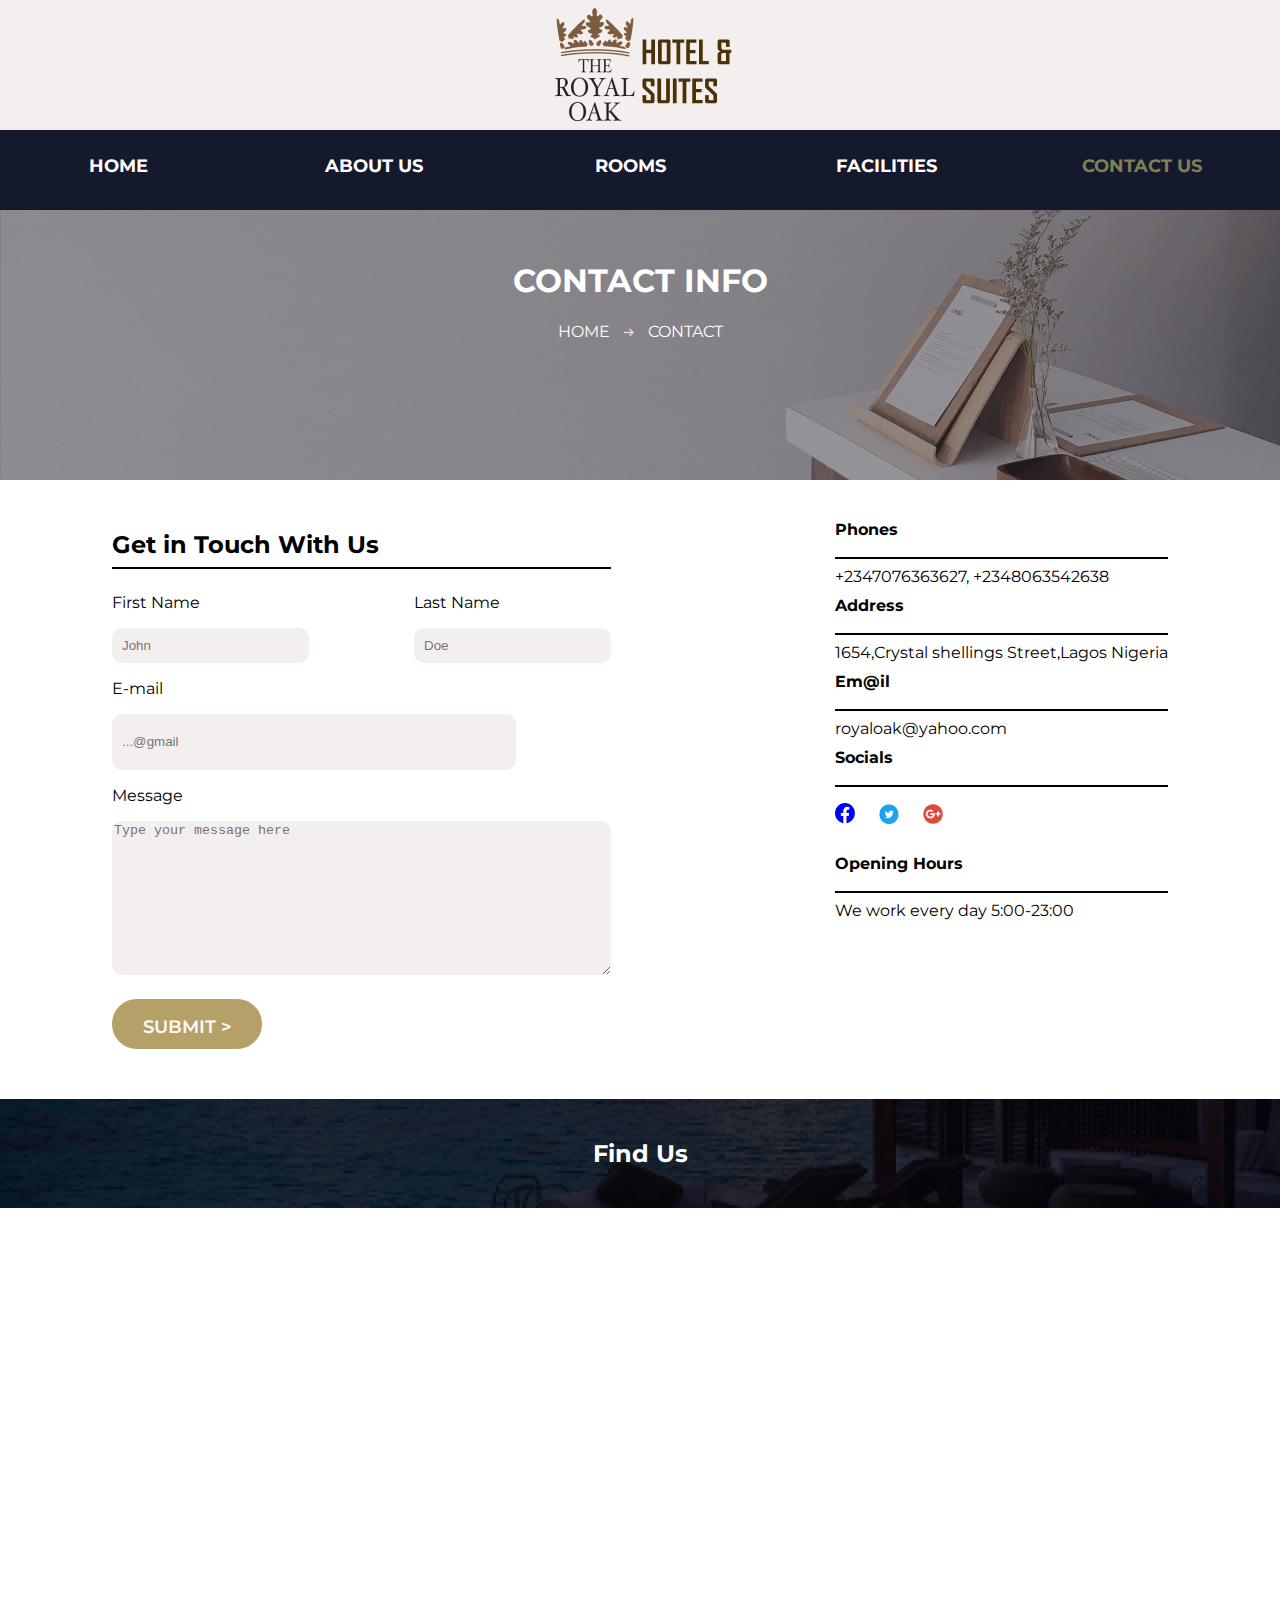
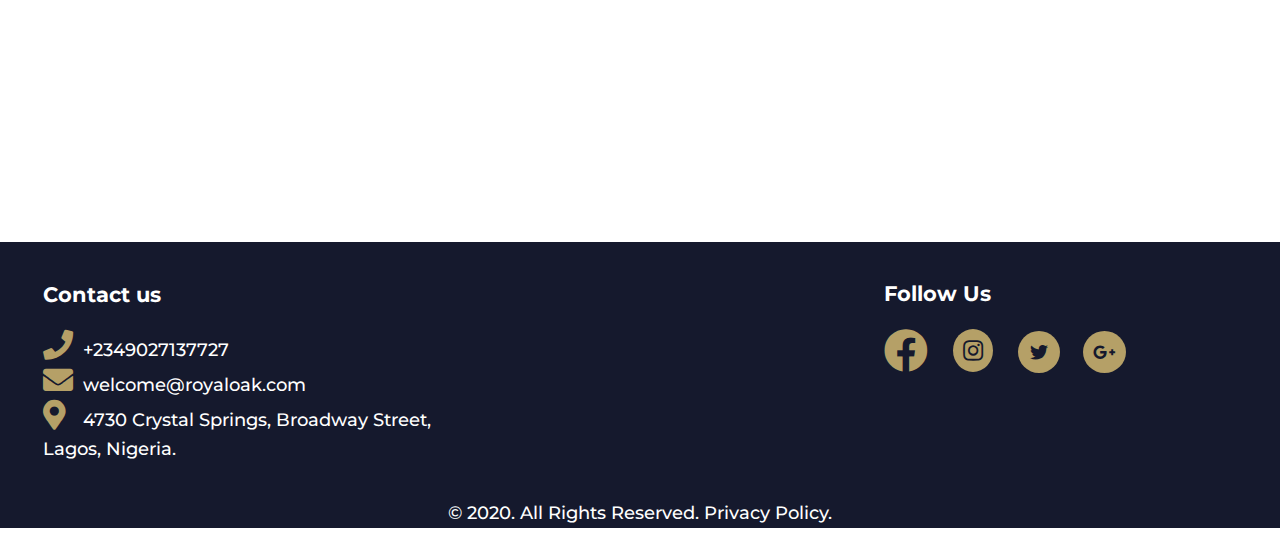
==== html/contact.html @ d73320b3 "This is the final website" ====
<!DOCTYPE html>
<html lang="en">
<head>
    <meta charset="UTF-8">
    <meta name="viewport" content="width=device-width, initial-scale=1.0">
    <link rel="stylesheet" href="../css/myStyle.css" type="text/css">
    <link rel="stylesheet" href="../css/header.css" type="text/css">
    <link rel="stylesheet" href="../css/footer.css" type="text/css" />
    <link rel="stylesheet" href="https://use.fontawesome.com/releases/v5.8.2/css/all.css">
    <link href="https://fonts.googleapis.com/css2?family=Montserrat&display=swap" rel="stylesheet">
    <meta charset="UTF-8">
    <title>Royal Oak Hotels</title>
    <style>iframe {width:100%;height:70vh;}</style>
</head>
<body>
    <header >
    <a href="../index.html"><img src="../images/image1.png" align="center"></a>
          <div class="header">
            <div class="burger">
                    <div class="line line1"></div>
                    <div class="line line2"></div>
                    <div class="line line3"></div>
                </div>
            <div class="nav-links" >
            <div>
                <div><a  style="text-decoration:none" href="../index.html">HOME</a></div>
            </div>
            <div>
                <div><a style="text-decoration:none" href="#about_us">ABOUT US</a></div>
            </div>
            <div>
                <div><a style="text-decoration:none" href="../html/rooms.html">ROOMS</a></div>
            </div>
            <div>
                <div><a style="text-decoration:none" href="../html/facilities.html">FACILITIES</a></div>
            </div>
            <div>
                <div class="active"><a style="text-decoration:none" href="../html/contact.html">CONTACT US</a></div>
            </div>
            </div>
          </div>
    </header>
          <div class="item-b">
              <h1>CONTACT INFO</h1>
                  <div class="item-head">
                      <p>HOME</p>
                      <img src="../images/arrow.png" width="10" alt="">
                      <p>CONTACT</p>
                    </div>
          </div>

          <div class="item-c">
              <div class="item-c-a">
                 <h2>Get in Touch With Us</h2>
                   <hr>
                  <form>
                     <div class="formname">
                     <div class="name-a"><p>First Name</p>
                     <input type="text" name="firstname" placeholder="John" class="box">
                     </div>
                     <div class="name-b">
                     <p>Last Name</p>
                     <input type="text" name="lastname" placeholder="Doe" class="box">
                     </div>
                     </div>
                          <p>E-mail</p>
                         <input type= "email" name="email" placeholder="...@gmail" class="box" id="mail">
                         <p>Message</p>
                        <textarea name="message" placeholder="Type your message here" id="message" cols="60" rows="10"></textarea>
                       <button type="button" class="button2">SUBMIT ></button>
                 </form>
              </div>
              <div class="class item-c-b">
                  <p class="title">Phones</p>
                  <hr>
                  <img src="../image/phone.png" width="20" alt="">+2347076363627, +2348063542638
                  <p class="title">Address</p>
                  <hr>
                  <img src="../image/location.png" width="20" alt="">1654,Crystal shellings Street,Lagos Nigeria
                  <p class="title">Em@il</p>
                  <hr>
                  <img src="../image/mail.png" width="20" alt="">royaloak@yahoo.com
                  <p class="title">Socials</p>
                 
                  <hr>
                  <ul class="social-icons">
                    <li><a href="#"><img src="../images/facebook.png" width="20" alt=""></a></li>
                    <li><a href="#"><img src="../images/twitter.png" width="20" alt=""></a></li>
                    <li><a href="#"><img src="../images/google.png" width="20" alt=""></a></li>
                  </ul>
                  <p class="title">Opening Hours</p>
                  <hr>
                  <img src="../image/clock.png" width="20" alt="">We work every day 5:00-23:00
              </div>
          </div>
          <section id="find">
              <h2>Find Us</h2>
          </section>
         <section>
            <iframe src="https://www.google.com/maps/embed?pb=!1m18!1m12!1m3!1d63428.01784287424!2d3.312841671476628!3d6.489853430764347!2m3!1f0!2f0!3f0!3m2!1i1024!2i768!4f13.1!3m3!1m2!1s0x103b8c1aaf26ce7d%3A0x4d2fd698b58de1a3!2sSurulere%2C%20Lagos!5e0!3m2!1sen!2sng!4v1591697565891!5m2!1sen!2sng" width="600" height="450" frameborder="0" style="border:0;" allowfullscreen="" aria-hidden="false" tabindex="0"></iframe>
         </section>
          <footer>
        <div class="footer-div">
            <div class="contact">
                <h3>Contact us</h3>
                <a href="#" target="_blank"><i class="fa fa-phone"></i>+2349027137727</a><br />
                <a href="#" target="_blank"><i class="fa fa-envelope"></i>welcome@royaloak.com</a><br />
                <a href="#" target="_blank"><i class="fa fa-map-marker-alt"></i>4730 Crystal Springs,
                    Broadway Street,<br />Lagos, Nigeria.</a>
            </div>


            <div class="social-links-2">
                <h3>Follow Us</h3>
                <a href="#" target="_blank" class="btn"><i class="fab fa-facebook"></i></a>
                <a href="#" target="_blank" class="btn contact-details"><i class="fab fa-instagram"></i></a>
                <a href="#" target="_blank" class="btn contact-details"><i class="fab fa-twitter"></i></a>
                <a href="#" target="_blank" class="btn contact-details"><i class="fab fa-google-plus-g"></i></a>
            </div>

            <div class="social-links-3">
                <p>© 2020. All Rights Reserved. Privacy Policy.
                </p>
            </div>
        </div>
    </footer>

        <script src="../js/icon.js"></script>
    
</body>
</html>
---- css/myStyle.css ----
html,body{
    font-family: 'Montserrat';
    width: 100%;
    margin: 0px;
    padding: 0px;
    overflow-x: hidden; 
}

header{
  text-align:center;
  background-color: #F4EFEF;
}

.item-a {
    background-color: #16253D;
    border: 0px #16253D none;
    width: auto;
    height: 10vh;
    text-align: center;
    padding-top: 20px;
}

.item-a>ul>li {
    display: inline;
    list-style-type: none;
    margin: 20px;
    padding: 50px;
    color: white;
}

.item-b {
    background-image:url(../images/bg-breadcrumbs.png);
    background-size:cover;
    background-position:fixed;
    color:white;
    overflow:hidden;
    width: auto;
    height: 30vh;
    text-align: center;
}

h1 {
    text-align: center;
    padding-top: 30px;
}

.item-head>p {
    display: inline;
    margin: 0px;
    padding: 10px;
}

.item-c {
    display: flex;
    flex-direction: row;
    justify-content: space-around;
    align-items: flex-start;
}

#wrap {
    text-align: justify;
}

.item-c-a>h2{
    margin-bottom: 0px;
}


.button2 {
  width: 150px;
  height: 50px;
  background-color:#B5A067;
  cursor: pointer;
  border: 3px solid #B5A067;
  box-sizing: border-box;
  border-radius: 50px;
  font-family: Montserrat;
  font-style: normal;
  font-weight: 600;
  font-size: 18px;
  line-height: 30px;
  text-align: center;
  color: #FFFAFA;
  margin-bottom: 20px;
  margin-top: 20px;
}


.box {
    border-radius: 10px;
    border-style: none;
    background-color: #F4EFEF;
    /* height: 4vh; */
    padding:10px
}

#mail {
    width: 30vw;
    height: 4vh;
}

.formname {
    display: flex;
    flex-direction: row;
    justify-content: space-between;
    align-items: flex-start;
    flex-wrap: wrap;
}

.name-a {
    display:inline;
    padding-right: 35px;
}

textarea{
    border-radius: 10px;
    background-color:#F4EFEF;
    border-style: none;
}

button {
    display: block;
    border-radius: 10px;
    border-style: none;
    height: 5vh;
    width: 10vw;
    padding: 10px;
    text-align: center;
    background-color:#B5A067;
    margin-top: 10px;
    color: #fff;
}

.title {
    font-weight: bolder;
    margin-bottom: 3px;
}

.item-c-a {
    margin: 10px;
    padding: 20px;
}


.item-c-b {
    margin: 10px;
    padding: 20px;
}

.item-c-b  p{
    padding:10px 0px 10px 0px;
    margin:0;
}
.social-icons li{
    list-style-type: none;
    display: inline;
    padding:10px;
}
.social-icons{
    margin-left: -50px;
}
hr{
    border:solid black .5px;
}

section {
    margin: 0px;
}


#find{
    background-image: url(../images/wrapper-pic.png);
    background-size: cover;
    padding:20px;
    text-align: center;
    color: #fff;
}


/* media queries */

@media only screen and (max-width: 768px) {
    .item-c{
        flex-direction: column;
    }
    .item-c-b{
        border-left: none;
        margin-bottom: 10px;
    }
    .formname{
        flex-direction: column;
    }
}
---- css/header.css ----
.header{
    position: relative;
    /* border: 1px solid blue; */
    box-sizing: border-box;
    align-items: flex-end;
    background: #FFFFF0
}


/* the nav links */
.header .nav-links{
    /* border:1px solid red; */
    text-transform: capitalize;
    width: 100%;
    margin-top:0;
    display: flex;
    justify-content: space-around;
    background-color:#15192D;
    
    
}
.nav-links>div{
    display: flex;
    justify-content: space-evenly;
    /* border: 1px solid black; */
    width: 40%;
    height: 60px;
    padding-top: 20px;
    
}
.nav-links>div a{
    text-decoration: none;
    font-size: 600;
    color: white;
    margin-top: 10px;
    padding:0 20px 0 0;
    font-family: Montserrat;
    font-style: normal;
    font-weight: bold;
    font-size: 18px;
    line-height: 32px;
    text-decoration: none;
}


.nav-links>div .active a{
    color: #808052;
}

/* the burger menu */
.burger{
    cursor: pointer;
    
}

.burger .line{
    width: 30px;
    height: 3px;
    background-color: #808052;
    margin: 5px;
    display:none;
}


.page-title{
    background-color: #808052;
    padding: 30px;
    font-family: 'Playfair Display', serif;
    color:#fffafa;
}

/* main */
.main-page {
    width: 90%;
    margin: 0 auto;
    display: flex;
    flex-direction: column;
    justify-content: center;
}

/* sections */
.standard {
    margin-top: 80px;
    display: grid;
    grid-template-columns: 35% 65%;
    grid-gap: 20px;
}

.text {
    text-align: left;
}

.heading {
    color: #808052;
    font-family: 'Playfair Display', serif;
}


.standard span,
.economy span {
    display: block;
    margin: 10px 0;
    font-size: 0.7rem;
    font-family: 'Poppins', sans-serif;
}

.standard span.price,
.economy span.price {
    font-size: 0.9rem;
    color: #808052;
}

.links {
    margin-top: 20px;
}

.standard a.book-now,
.economy a.book-now {
    background-color: #808052;
    color: #fffafa;
    font-size: 1.3rem;
    text-transform: uppercase;
    text-decoration: none;
    padding: 15px 30px;
    font-family: 'Poppins', sans-serif;
}

.standard a.more,
.economy a.more {
    color: black;
    text-decoration: none;
    border-bottom: 1px solid black;
    font-size: .7rem;
    margin: 0 20px;
    font-family: 'Poppins', sans-serif;
    text-transform: capitalize;
}

.standard a.more::after,
.economy a.more::after {
    content: ">";
    border-bottom: none;
}

.standard .photo img,
.economy .photo img {
    width: 100%;
    height: 456px;
}

.economy {
    margin-top: 80px;
    display: grid;
    grid-template-columns: 65% 35%;
    grid-gap: 20px;
}

ml {
    margin-left: 20px;
}

.mr {
    margin-right: 20px;
}

.mt {
    margin-top: 20px;
}



/* For the mobile view */
@media only screen and (max-width: 768px) {
    /* take the logo to the left, hide the nav links, and show the burger icon */

     .header{
        display:block;
        overflow: hidden;
     }
     
    /* arrange the nav links ontop of each other*/
    .header .nav-links{
        display: block;
        margin-top: -40px;
        background-color: white;
    }
    .nav-links>div{
        display: block;
        width: 100%;
    }
    .nav-links>div div{
        text-align: center;
    }
    .nav-links>div div:hover{
        background-color: slategray;
    }
    .nav-links>div div a{
        display:block;
        width: 100%;
        height: 100%;
        padding: 10px;
        transition: transform 0.4s linear;
        color: black;
        
    }
    .nav-links>div div a:hover {
        transform: translateX(20px);
        color: white;
    }
    /* hide nav bar */
    .header .nav-links{
        max-height: 0;
        pointer-events: none;
        transition: max-height 0.3s linear;
    }

    .header .nav-links-show{
        max-height: 100vh;
        pointer-events: all;
        display: block;
    }
    /* show burger */
    .burger{
        position: relative;
        top:-25px;
        padding: 10px;
        transition: transform 0.3s linear;
        width: fit-content;
        height: fit-content;
        margin-left: auto;
        margin-bottom: 10px;
        margin-top: 20px;
    }
    .burger:hover{
        transform: scale(1.1);
    }
    .burger .line{
        display:block;
        transition: all 0.3s linear;
    }
    
    /* turn burger to X */
    .x-bar .line1{
        transform: rotate(-45deg) translate(-5px,6px);
    }
    .x-bar .line2{
        opacity: 0;
    }
    .x-bar .line3{
        transform: rotate(45deg) translate(-5px,-6px);
    }
    /* reduce the padding of the  banner*/
    .page-title .title {
        font-size: 20px;
        text-align: center;
    }

    .standard {
        margin-top: 80px;
        display: flex;
        flex-direction: column;
        grid-gap: 10px;
        grid-template-columns: 50% 50%;
    }

    .standard .text-small-screen {
        order: 2;
    }

    .standard .img-small-screen {
        order: 1;
        margin-top: 20px;
    }

    .economy {
        margin-top: 80px;
        display: flex;
        flex-direction: column;
        grid-gap: 10px;
    }

    .economy .photo img,
    .standard .photo img {
        height: 200px;
    }

    .economy .text .heading,
    .standard .text .heading {
        font-size: 30px;
        text-align: center;
    }

    .economy .text .price,
    .standard .text .price {
        font-size: 15px;
    }

    .economy .text .links .book-now,
    .standard .text .links .book-now {
        font-size: 12px;
    }
---- css/footer.css ----
footer {
    background: #15192D;
    width: 100%;
}

.footer-div {
    color: white;
    font-family: 'Montserrat',
        sans-serif;
    font-style: normal;
    font-weight: 500;
    font-size: 18px;
    line-height: 29px;
}

.contact {
    margin-left: 2%;
    padding: 17px;
}

.social-links-2 {
    float: right;
    margin-top: -223px;
    margin-right: 12%;
}

.btn {
    width: 1440px;
    height: 299px;
    left: 0px;
    top: 3101px;
}

a {
    text-decoration: none;
    color: #ffffff;
}

.fa-phone {
    width: 40px;
    font-size: 30px;
}

.fa-envelope {
    width: 40px;
    font-size: 30px;
}

.fa-map-marker-alt {
    width: 40px;
    font-size: 30px;
}

a i {
    color: #B5A067;
}

.fa-facebook {
    color: #B5A067;
    margin-right: 20px;
    font-size: 44px;
}

.fa-instagram {
    background-color: #B5A067;
    color: #15192D;
    padding: 10px;
    border-radius: 50%;
    position: relative;
    bottom: 8px;
    margin-right: 20px;
    font-size: 23px;
}

.fa-twitter {
    background-color: #B5A067;
    color: #15192D;
    padding: 12px;
    border-radius: 50%;
    position: relative;
    bottom: 8px;
    margin-right: 18px;
}

.fa-google-plus-g {
    background-color: #B5A067;
    color: #15192D;
    padding: 12px 10px;
    border-radius: 50%;
    position: relative;
    bottom: 8px;
}

.social-links-3 {
    text-align: center;
}

@media only screen and (max-width: 768px) {

    /* For mobile phones: */
    .social-links-2 {
        float: none;
        margin-top: 20px;
        text-align: center;
        margin-left: 12%;
    }
}

@media only screen and (max-width: 768px) {

    /* For mobile phones: */
    .contact {
        text-align: center;
    }
}
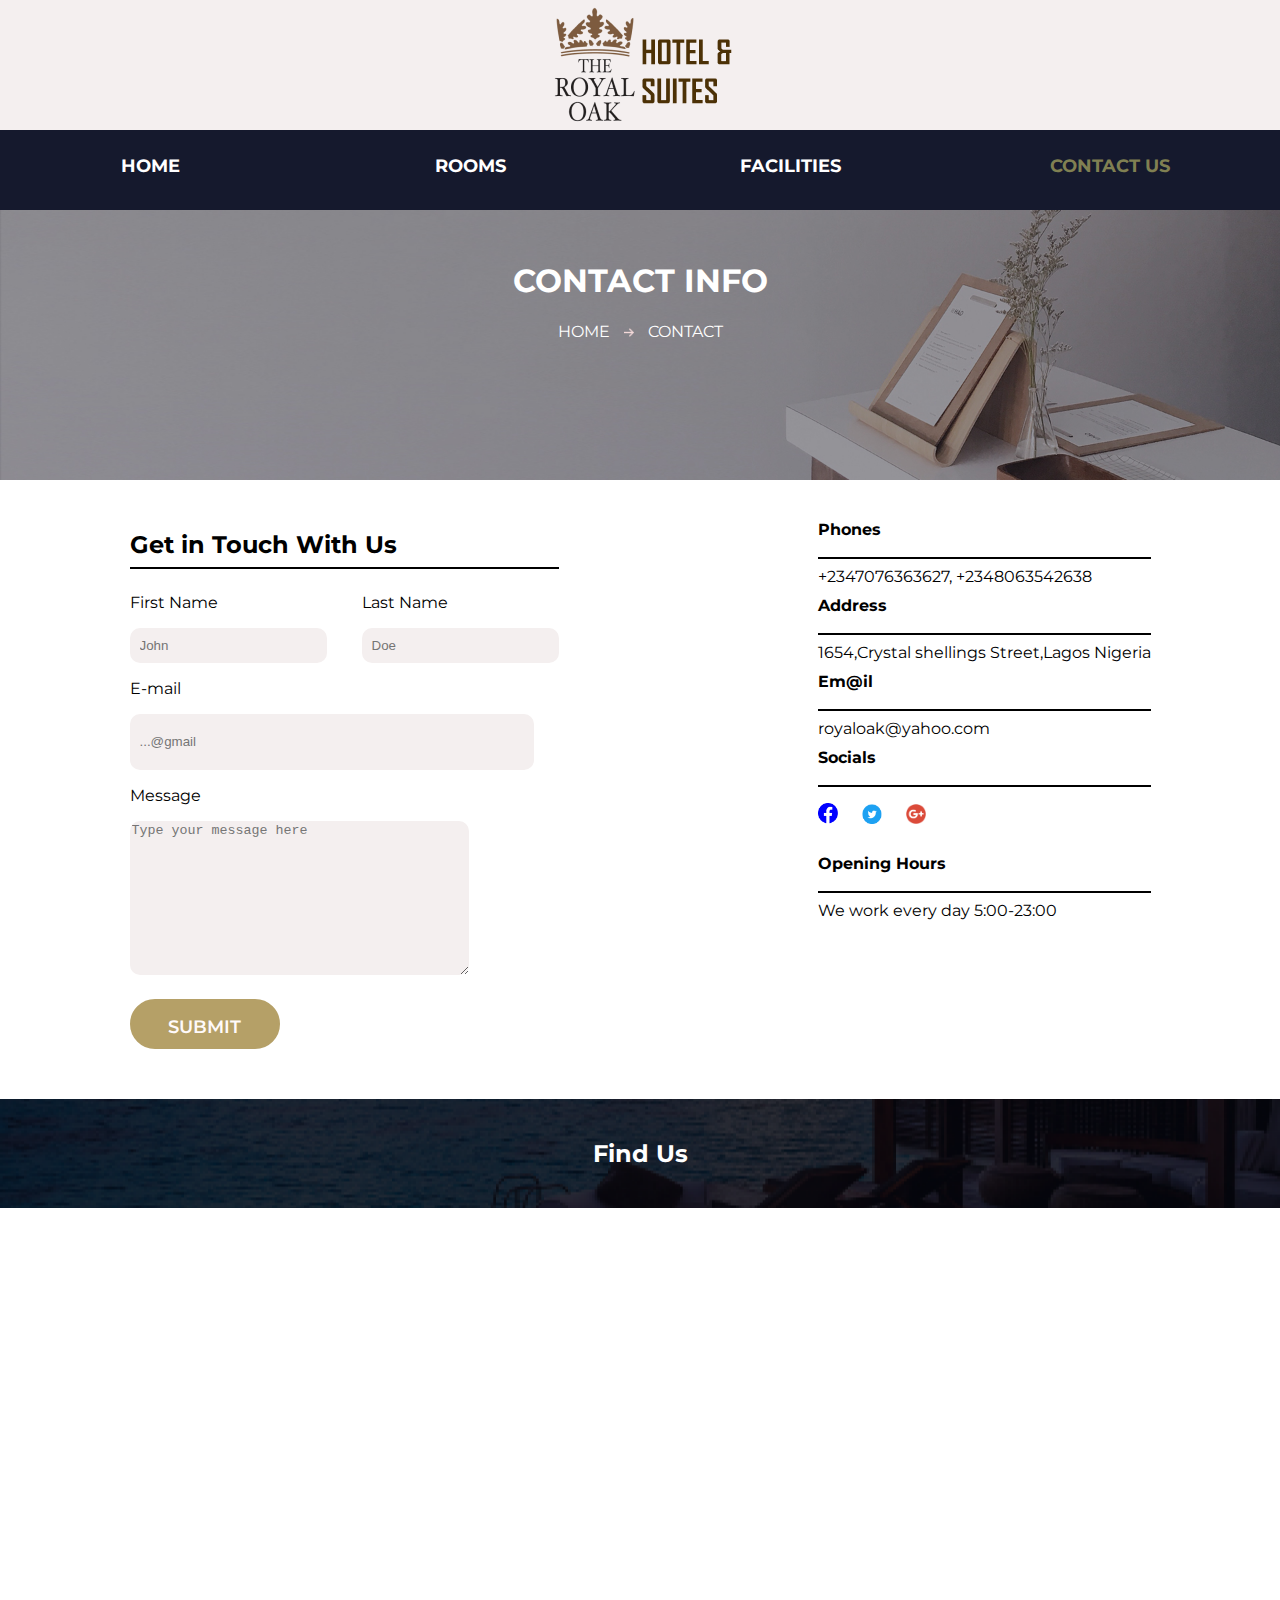
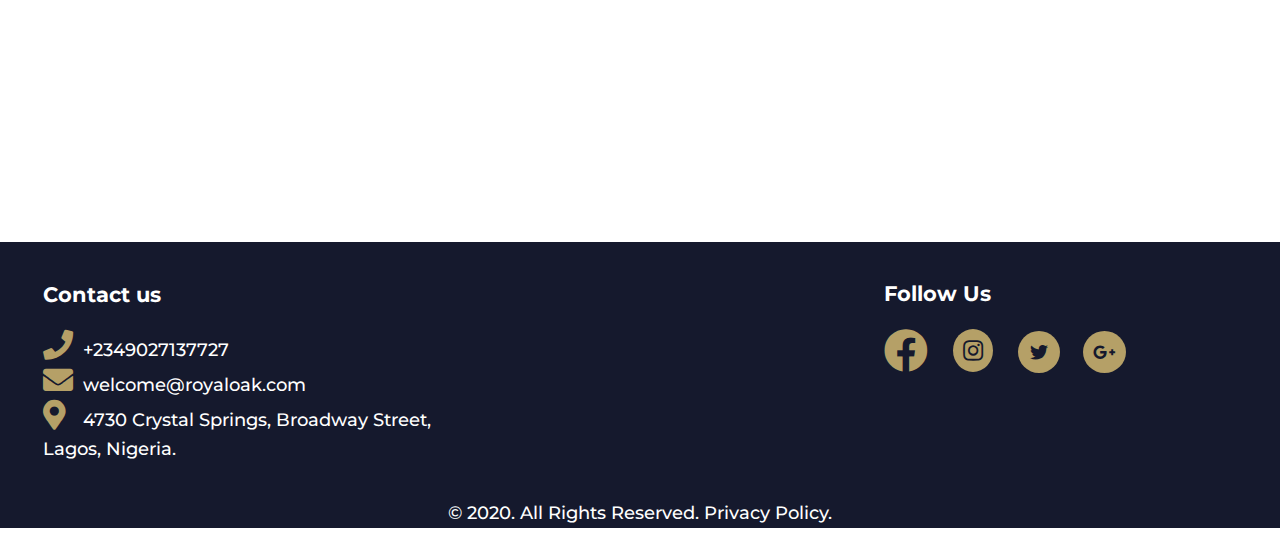
==== commit 063ffcbe: "responsive changes" ====
--- a/html/contact.html
+++ b/html/contact.html
@@ -25,9 +25,9 @@
             <div>
                 <div><a  style="text-decoration:none" href="../index.html">HOME</a></div>
             </div>
-            <div>
+            <!--<div>
                 <div><a style="text-decoration:none" href="#about_us">ABOUT US</a></div>
-            </div>
+            </div>-->
             <div>
                 <div><a style="text-decoration:none" href="../html/rooms.html">ROOMS</a></div>
             </div>
@@ -66,8 +66,8 @@
                           <p>E-mail</p>
                          <input type= "email" name="email" placeholder="...@gmail" class="box" id="mail">
                          <p>Message</p>
-                        <textarea name="message" placeholder="Type your message here" id="message" cols="60" rows="10"></textarea>
-                       <button type="button" class="button2">SUBMIT ></button>
+                        <textarea name="message" placeholder="Type your message here" id="message" cols="40" rows="10"></textarea>
+                       <button type="button" class="button2">SUBMIT</button>
                  </form>
               </div>
               <div class="class item-c-b">
--- a/css/myStyle.css
+++ b/css/myStyle.css
@@ -86,6 +86,8 @@
 }
 
 
+
+
 .box {
     border-radius: 10px;
     border-style: none;
@@ -142,6 +144,8 @@
 }
 
 
+
+
 .item-c-b {
     margin: 10px;
     padding: 20px;
@@ -183,6 +187,9 @@
     .item-c{
         flex-direction: column;
     }
+    .item-c-a{
+        margin-left: 0;
+    }
     .item-c-b{
         border-left: none;
         margin-bottom: 10px;
@@ -190,5 +197,13 @@
     .formname{
         flex-direction: column;
     }
-}
-
+    #mail {
+        width: 180px;
+    }
+    .button2 {
+        width: 120px;
+        height: 40px;
+        line-height: 15px; 
+    }
+}
+
